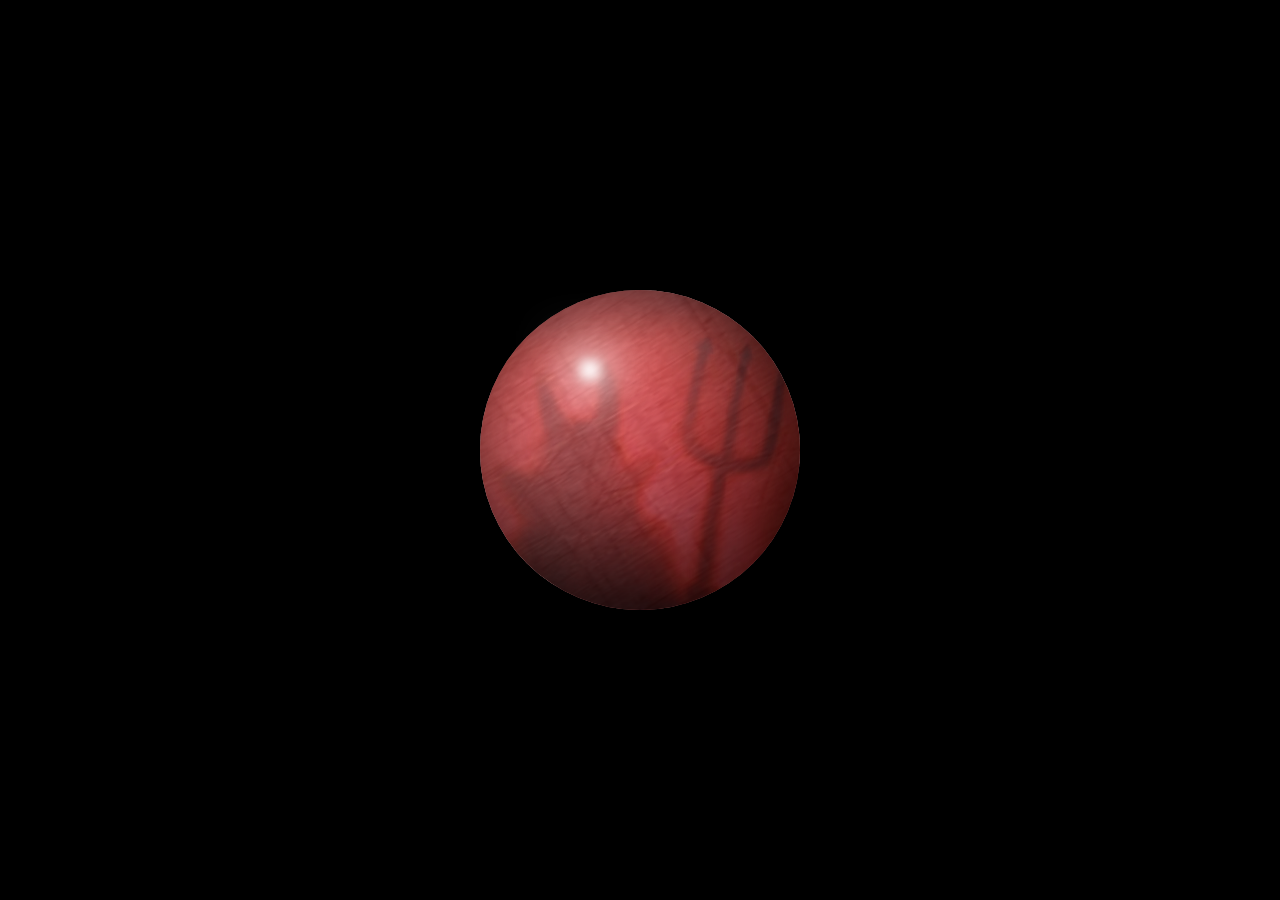
==== devil/index.html @ 1eb49496 "Add devil ball" ====
<html lang="en">
<head>
  <meta charset="UTF-8">
  <meta name="viewport" content="width=device-width, initial-scale=1.0">
  <title>Document</title>
  <link rel="stylesheet" href="./styles.css">
</head>
<body>
  <div class="wrapper">
    <div class="metal">
      <div class="clip-circle">
        <div class="cube-wrapper">
          <div class="cube-2">
            <div class="cube">
              <div id="face1" class="face"></div>
              <div id="face2" class="face"></div>
              <div id="face3" class="face"></div>
              <div id="face4" class="face"></div>
              <div id="face5" class="face"></div>
              <div id="face6" class="face"></div>
              <div id="face7" class="face"></div>
              <div id="face8" class="face"></div>
            </div>
          </div>
        </div>
      </div>
      <div class="circle reflection lighting"></div>
    </div>
  </div>
</body>
</html>
---- devil/styles.css ----
@keyframes rotate {
  0% { transform: rotate3d(0 0, 0, 360deg); }
  100% { transform: rotate3d(0, 1, 0, 360deg); }
}

@keyframes flashing-glow {
  0% {
    box-shadow: 0 0 120px 100px rgb(185 0 0)
  }
  50% {
    box-shadow: 0 0 80px 180px rgb(185 0 0)
   }
  100% {
    box-shadow: 0 0 120px 100px rgb(185 0 0)
  }
}

body {
  background-color: #000;
  margin: 0;
}

.wrapper {
  display: flex;
  justify-content: center;
  align-items: center;
  width: 100vw;
  height: 100vh;
}

.cube-wrapper {
  width: 0;
  height: 0;
  top: 100px;
  left: 100px;
  position: absolute;
  perspective-origin: 0 0;
  perspective: 80px;
}

.cube-2 {
  transform: translateZ(-50px) scaleX(1.8);
  transform-style: preserve-3d;
}

.cube {
  top: -100px;
  position: relative;
  transform-style: preserve-3d;
  animation-name: rotate;
  animation-duration: 10s;
  animation-timing-function: linear;
  animation-iteration-count: infinite;
}

.face {
  position: absolute;
  background-size: 662.4px 320px;
  width: 84px;
  height: 320px;
}

#face1 {
  transform: translateX(-41.4px) translateZ(100px);
  background-position: 0 0;
}
#face2 {
  transform: translateX(29.2px) translateZ(70.8px) rotateY(45deg);
  background-position: -82.8px 0;
}
#face3 {
  transform: translateX(58.5px) rotateY(90deg);
  background-position: -165.6px 0;
}
#face4 {
  transform: translateX(29.2px) translateZ(-70.8px) rotateY(135deg);
  background-position: -248.4px 0;
}
#face5 {
  transform: translateX(-41.4px) translateZ(-100px) rotateY(180deg);
  background-position: -331.2px 0;
}
#face6 {
  transform: translateX(-111.4px) translateZ(-70.8px) rotateY(225deg);
  background-position: -414px 0;
}
#face7 {
  transform: translateX(-141.4px) rotateY(270deg);
  background-position: -496.8px 0;
}
#face8 {
  transform: translateX(-111.4px) translateZ(70px) rotateY(315deg);
  background-position: -579.6px 0;
}

.circle {
  position: absolute;
  width: 320px;
  height: 320px;
  border-radius: 50%;
}
.clip-circle {
  position: absolute;
  padding: 0;
  top: 0;
  width: 320px;
  height: 320px;
  border-radius: 50%;
  clip-path: circle(160px at center);
}
.clip-circle::after {
  content: '';
  width: 320px;
  height: 320px;
  background-color: red;
  position: absolute;
  opacity: 0.5;
}
.lighting:after {
  content: '';
  position: absolute;
  top: 80px;
  left: 110px;
}
.reflection:before {
  content: '';
  position: absolute;
  top: 0px;
  left: 0px;
  height: 320px;
  width: 320px;
  background-image: url(./images/devil.jpeg);
  background-size: 320px 320px;
  border-radius: 50%;
  animation: flashing-glow 1.75s infinite;
}

.metal {
  position: relative;
  width: 320px;
  height: 320px;
}
.metal .face{
  background-image:url(./images/metal.jpeg);
}
.metal .cube-wrapper {
  transform: rotateZ(-32deg);
}
.metal .lighting {
  box-shadow: -20px -30px 100px 0 rgba(0, 0, 0, 0.9) inset, -75px -100px 107px 0 rgba(0, 0, 0, 0.3) inset, 75px 100px 127px 0 rgba(255, 255, 255, 0.23) inset;
}
.metal .lighting:after {
  box-shadow: 0 0 45px 24px rgb(255 255 255 / 70%), 0 0 11px 10px rgb(255 255 255 / 90%)
}
.metal .reflection:before {
  opacity: 0.2;
}
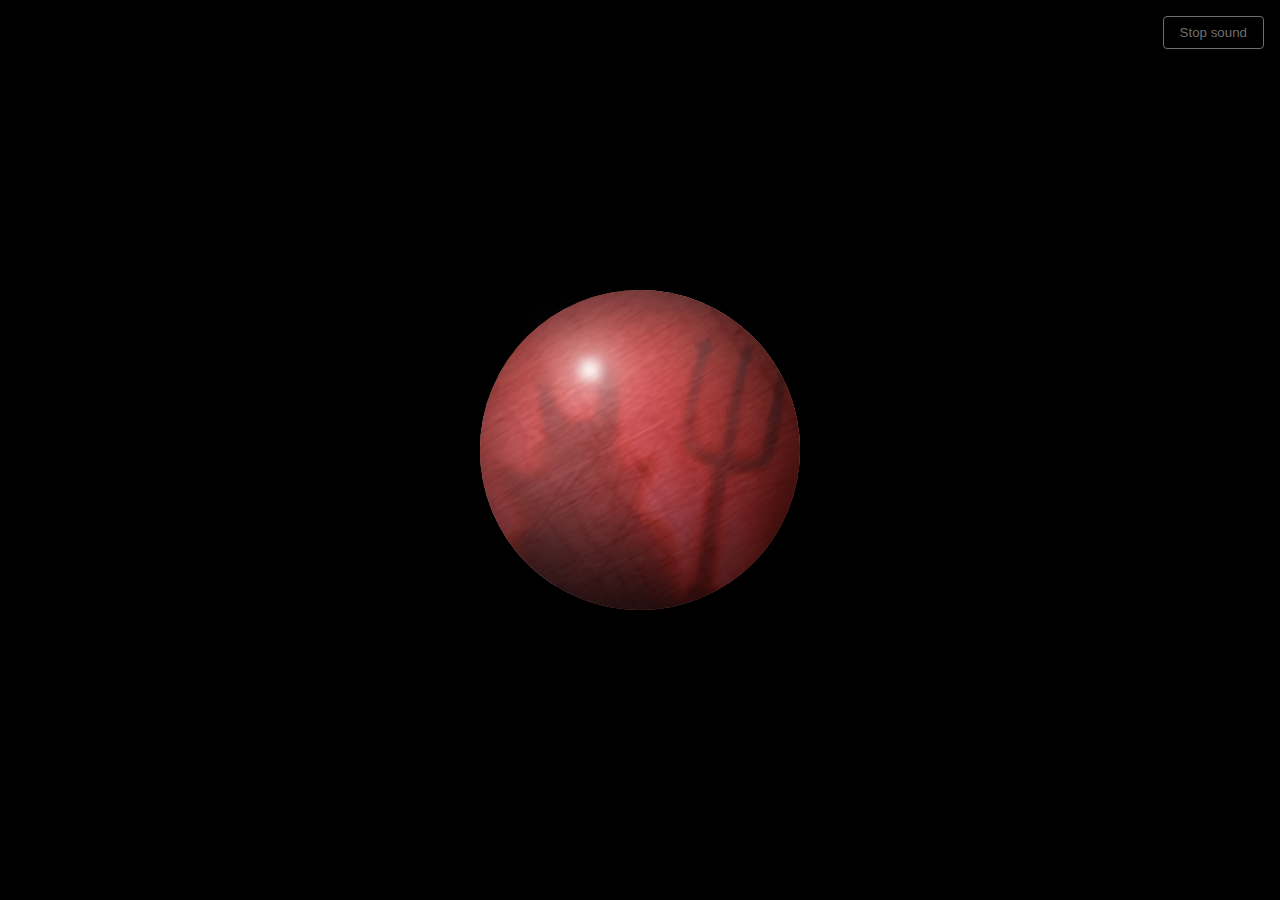
==== commit 5d47e50c: "Split out js + add stop sound button" ====
--- a/devil/index.html
+++ b/devil/index.html
@@ -2,10 +2,12 @@
 <head>
   <meta charset="UTF-8">
   <meta name="viewport" content="width=device-width, initial-scale=1.0">
-  <title>Document</title>
+  <title>Devil Moon</title>
   <link rel="stylesheet" href="./styles.css">
+  <script src="./index.js" defer></script>
 </head>
 <body>
+  <button id="stop-sound">Stop sound</button>
   <div class="wrapper">
     <div class="metal">
       <div class="clip-circle">
--- a/devil/styles.css
+++ b/devil/styles.css
@@ -18,6 +18,17 @@
 body {
   background-color: #000;
   margin: 0;
+}
+
+#stop-sound {
+  background: transparent;
+  border: 1px solid #6f6e6e;
+  padding: .5rem 1rem;
+  color: #6f6e6e;
+  margin: 1rem;
+  position: absolute;
+  right: 0;
+  border-radius: 4px;
 }
 
 .wrapper {
@@ -55,7 +66,7 @@
 
 .face {
   position: absolute;
-  background-size: 662.4px 320px;
+  background-size: 700px 350px;
   width: 84px;
   height: 320px;
 }
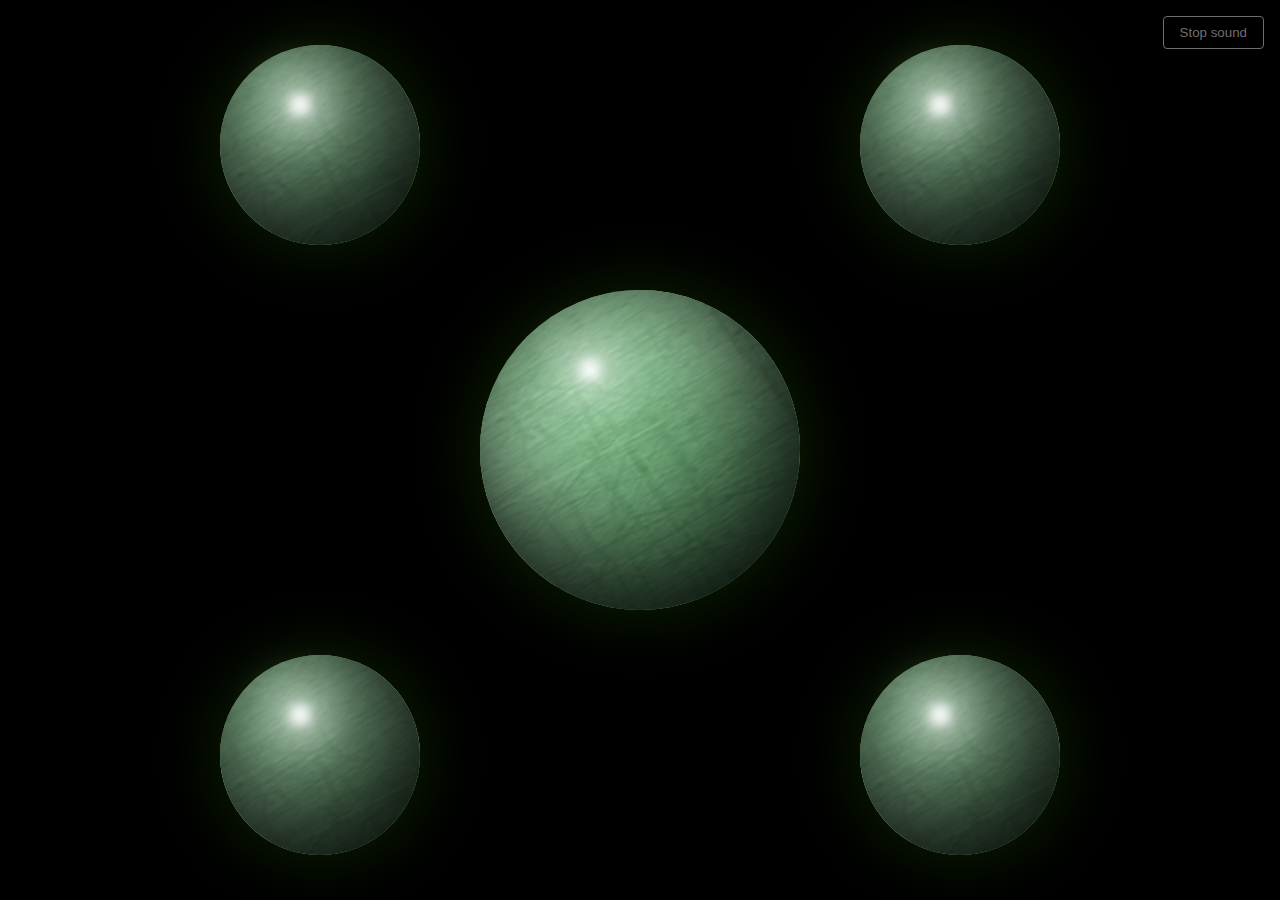
==== commit 45af4fe2: "Add all planets" ====
--- a/devil/index.html
+++ b/devil/index.html
@@ -8,25 +8,117 @@
 </head>
 <body>
   <button id="stop-sound">Stop sound</button>
-  <div class="wrapper">
-    <div class="metal">
-      <div class="clip-circle">
-        <div class="cube-wrapper">
-          <div class="cube-2">
-            <div class="cube">
-              <div id="face1" class="face"></div>
-              <div id="face2" class="face"></div>
-              <div id="face3" class="face"></div>
-              <div id="face4" class="face"></div>
-              <div id="face5" class="face"></div>
-              <div id="face6" class="face"></div>
-              <div id="face7" class="face"></div>
-              <div id="face8" class="face"></div>
+  <div class="container">
+    <div class="row small">
+      <div class="item">
+        <div class="planet smart">
+          <div class="clip-circle">
+            <div class="cube-wrapper">
+              <div class="cube-2">
+                <div class="cube">
+                  <div class="face face1"></div>
+                  <div class="face face2"></div>
+                  <div class="face face3"></div>
+                  <div class="face face4"></div>
+                  <div class="face face5"></div>
+                  <div class="face face6"></div>
+                  <div class="face face7"></div>
+                  <div class="face face8"></div>
+                </div>
+              </div>
             </div>
           </div>
+          <div class="circle reflection lighting"></div>
         </div>
       </div>
-      <div class="circle reflection lighting"></div>
+      <div class="item">
+        <div class="planet niac">
+          <div class="clip-circle">
+            <div class="cube-wrapper">
+              <div class="cube-2">
+                <div class="cube">
+                  <div class="face face1"></div>
+                  <div class="face face2"></div>
+                  <div class="face face3"></div>
+                  <div class="face face4"></div>
+                  <div class="face face5"></div>
+                  <div class="face face6"></div>
+                  <div class="face face7"></div>
+                  <div class="face face8"></div>
+                </div>
+              </div>
+            </div>
+          </div>
+          <div class="circle reflection lighting"></div>
+        </div>
+      </div>
+    </div>
+    <div class="row">
+      <div class="item">
+        <div class="planet ci">
+          <div class="clip-circle">
+            <div class="cube-wrapper">
+              <div class="cube-2">
+                <div class="cube">
+                  <div class="face face1"></div>
+                  <div class="face face2"></div>
+                  <div class="face face3"></div>
+                  <div class="face face4"></div>
+                  <div class="face face5"></div>
+                  <div class="face face6"></div>
+                  <div class="face face7"></div>
+                  <div class="face face8"></div>
+                </div>
+              </div>
+            </div>
+          </div>
+          <div class="circle reflection lighting"></div>
+        </div>
+      </div>
+    </div>
+    <div class="row small">
+      <div class="item">
+        <div class="planet zurich">
+          <div class="clip-circle">
+            <div class="cube-wrapper">
+              <div class="cube-2">
+                <div class="cube">
+                  <div class="face face1"></div>
+                  <div class="face face2"></div>
+                  <div class="face face3"></div>
+                  <div class="face face4"></div>
+                  <div class="face face5"></div>
+                  <div class="face face6"></div>
+                  <div class="face face7"></div>
+                  <div class="face face8"></div>
+                </div>
+              </div>
+            </div>
+          </div>
+          <div class="circle reflection lighting"></div>
+        </div>
+      </div>
+      <div class="item">
+        <div class="planet nemo">
+          <div class="clip-circle">
+            <div class="cube-wrapper">
+              <div class="cube-2">
+                <div class="cube">
+                  <div class="face face1"></div>
+                  <div class="face face2"></div>
+                  <div class="face face3"></div>
+                  <div class="face face4"></div>
+                  <div class="face face5"></div>
+                  <div class="face face6"></div>
+                  <div class="face face7"></div>
+                  <div class="face face8"></div>
+                </div>
+              </div>
+            </div>
+          </div>
+          <div class="circle reflection lighting"></div>
+        </div>
+      </div>
     </div>
   </div>
 </body>
--- a/devil/styles.css
+++ b/devil/styles.css
@@ -3,21 +3,57 @@
   100% { transform: rotate3d(0, 1, 0, 360deg); }
 }
 
+@keyframes flashing-glow-red {
+  0% { box-shadow: 0 0 120px 100px rgb(185 0 0); }
+  50% { box-shadow: 0 0 80px 180px rgb(185 0 0); }
+  100% { box-shadow: 0 0 120px 100px rgb(185 0 0); }
+}
+
 @keyframes flashing-glow {
-  0% {
-    box-shadow: 0 0 120px 100px rgb(185 0 0)
-  }
-  50% {
-    box-shadow: 0 0 80px 180px rgb(185 0 0)
-   }
-  100% {
-    box-shadow: 0 0 120px 100px rgb(185 0 0)
-  }
+  0% { box-shadow: 0 0 120px 100px rgb(185 0 0); }
+  50% { box-shadow: 0 0 80px 180px rgb(185 0 0); }
+  100% { box-shadow: 0 0 120px 100px rgb(185 0 0); }
+}
+
+@keyframes flashing-bg {
+  0% { background-color: #000000; }
+  50% { background-color: #160000; }
+  100% { background-color: #000000; }
+}
+
+@keyframes bounce {
+  0% { margin-top: 0; }
+  50% { margin-top: 1rem; }
+  100% { margin-top: 0; }
 }
 
 body {
-  background-color: #000;
   margin: 0;
+  background-color: #000000;
+}
+
+body.fail-bg {
+  animation: flashing-bg 1.75s infinite;
+}
+
+.container {
+  width: 100vw;
+  height: 100vh;
+  display: flex;
+  flex-direction: column;
+}
+
+.container .row {
+  flex: 1;
+  display: flex;
+  justify-content: center;
+  align-items: center;
+}
+
+.container .row .item {
+  width: 100%;
+  display: flex;
+  justify-content: center;
 }
 
 #stop-sound {
@@ -29,14 +65,6 @@
   position: absolute;
   right: 0;
   border-radius: 4px;
-}
-
-.wrapper {
-  display: flex;
-  justify-content: center;
-  align-items: center;
-  width: 100vw;
-  height: 100vh;
 }
 
 .cube-wrapper {
@@ -71,35 +99,42 @@
   height: 320px;
 }
 
-#face1 {
+.face1 {
   transform: translateX(-41.4px) translateZ(100px);
   background-position: 0 0;
 }
-#face2 {
+
+.face2 {
   transform: translateX(29.2px) translateZ(70.8px) rotateY(45deg);
   background-position: -82.8px 0;
 }
-#face3 {
+
+.face3 {
   transform: translateX(58.5px) rotateY(90deg);
   background-position: -165.6px 0;
 }
-#face4 {
+
+.face4 {
   transform: translateX(29.2px) translateZ(-70.8px) rotateY(135deg);
   background-position: -248.4px 0;
 }
-#face5 {
+
+.face5 {
   transform: translateX(-41.4px) translateZ(-100px) rotateY(180deg);
   background-position: -331.2px 0;
 }
-#face6 {
+
+.face6 {
   transform: translateX(-111.4px) translateZ(-70.8px) rotateY(225deg);
   background-position: -414px 0;
 }
-#face7 {
+
+.face7 {
   transform: translateX(-141.4px) rotateY(270deg);
   background-position: -496.8px 0;
 }
-#face8 {
+
+.face8 {
   transform: translateX(-111.4px) translateZ(70px) rotateY(315deg);
   background-position: -579.6px 0;
 }
@@ -110,6 +145,7 @@
   height: 320px;
   border-radius: 50%;
 }
+
 .clip-circle {
   position: absolute;
   padding: 0;
@@ -119,20 +155,31 @@
   border-radius: 50%;
   clip-path: circle(160px at center);
 }
+
 .clip-circle::after {
   content: '';
   width: 320px;
   height: 320px;
-  background-color: red;
+  background-color: #56d364;
   position: absolute;
   opacity: 0.5;
 }
+
+.pending .clip-circle::after {
+  background-color: #e3b341;
+}
+
+.fail .clip-circle::after {
+  background-color: #f85149;
+}
+
 .lighting:after {
   content: '';
   position: absolute;
   top: 80px;
   left: 110px;
 }
+
 .reflection:before {
   content: '';
   position: absolute;
@@ -140,29 +187,126 @@
   left: 0px;
   height: 320px;
   width: 320px;
-  background-image: url(./images/devil.jpeg);
   background-size: 320px 320px;
+  opacity: 0.2;
   border-radius: 50%;
-  animation: flashing-glow 1.75s infinite;
-}
-
-.metal {
+  box-shadow: 0px 0px 70px 0px #47b700;
+}
+
+.pending .reflection:before {
+  box-shadow: 0px 0px 70px 0px #b7b400;
+}
+
+.has-img .ci .reflection:before {
+  background-image: url(./images/planets/ci.png);
+}
+
+.has-img .smart .reflection:before {
+  background-image: url(./images/planets/smart.png);
+}
+
+.has-img .niac .reflection:before {
+  background-image: url(./images/planets/niac.png);
+}
+
+.has-img .zurich .reflection:before {
+  background-image: url(./images/planets/zurich.jpeg);
+}
+
+.has-img .nemo .reflection:before {
+  background-image: url(./images/planets/nemo.png);
+}
+
+.has-img .fail .reflection:before {
+  background-image: url(./images/planets/devil.jpeg);
+}
+
+.fail .reflection:before {
+  animation: flashing-glow-red 1.75s infinite;
+}
+
+.planet {
   position: relative;
   width: 320px;
   height: 320px;
 }
-.metal .face{
-  background-image:url(./images/metal.jpeg);
-}
-.metal .cube-wrapper {
+
+.planet .face{
+  background-image:url(./images/planets/metal.jpeg);
+}
+
+.planet .cube-wrapper {
   transform: rotateZ(-32deg);
 }
-.metal .lighting {
-  box-shadow: -20px -30px 100px 0 rgba(0, 0, 0, 0.9) inset, -75px -100px 107px 0 rgba(0, 0, 0, 0.3) inset, 75px 100px 127px 0 rgba(255, 255, 255, 0.23) inset;
-}
-.metal .lighting:after {
-  box-shadow: 0 0 45px 24px rgb(255 255 255 / 70%), 0 0 11px 10px rgb(255 255 255 / 90%)
-}
-.metal .reflection:before {
-  opacity: 0.2;
-}
+
+.planet .lighting {
+  box-shadow:
+    -20px -30px 100px 0 rgba(0, 0, 0, 0.9) inset,
+    -75px -100px 107px 0 rgba(0, 0, 0, 0.3) inset,
+    75px 100px 127px 0 rgba(255, 255, 255, 0.23) inset;
+}
+
+.planet .lighting:after {
+  box-shadow:
+    0 0 45px 24px rgb(255 255 255 / 70%),
+    0 0 11px 10px rgb(255 255 255 / 90%);
+}
+
+.small .circle {
+  width: 200px;
+  height: 200px;
+}
+
+.small .clip-circle {
+  width: 200px;
+  height: 200px;
+}
+
+.small .clip-circle::after {
+  width: 200px;
+  height: 200px;
+}
+
+.small .reflection:before {
+  height: 200px;
+  width: 200px;
+  background-size: 200px 200px;
+}
+
+.small .planet {
+  position: relative;
+  width: 200px;
+  height: 200px;
+}
+.planet {
+  animation: bounce 2s infinite;
+}
+
+.smart.planet {
+  animation-delay: .3s;
+}
+
+.niac.planet {
+  animation-delay: .6s;
+}
+
+.heat.planet {
+  animation-delay: .9s;
+}
+
+.nemo.planet {
+  animation-delay: 1.2s;
+}
+
+.small .face {
+  height: 200px;
+}
+
+.small .clip-circle {
+  clip-path: circle(100px at center);
+}
+
+.small .lighting:after {
+  top: 60px;
+  left: 80px;
+}
